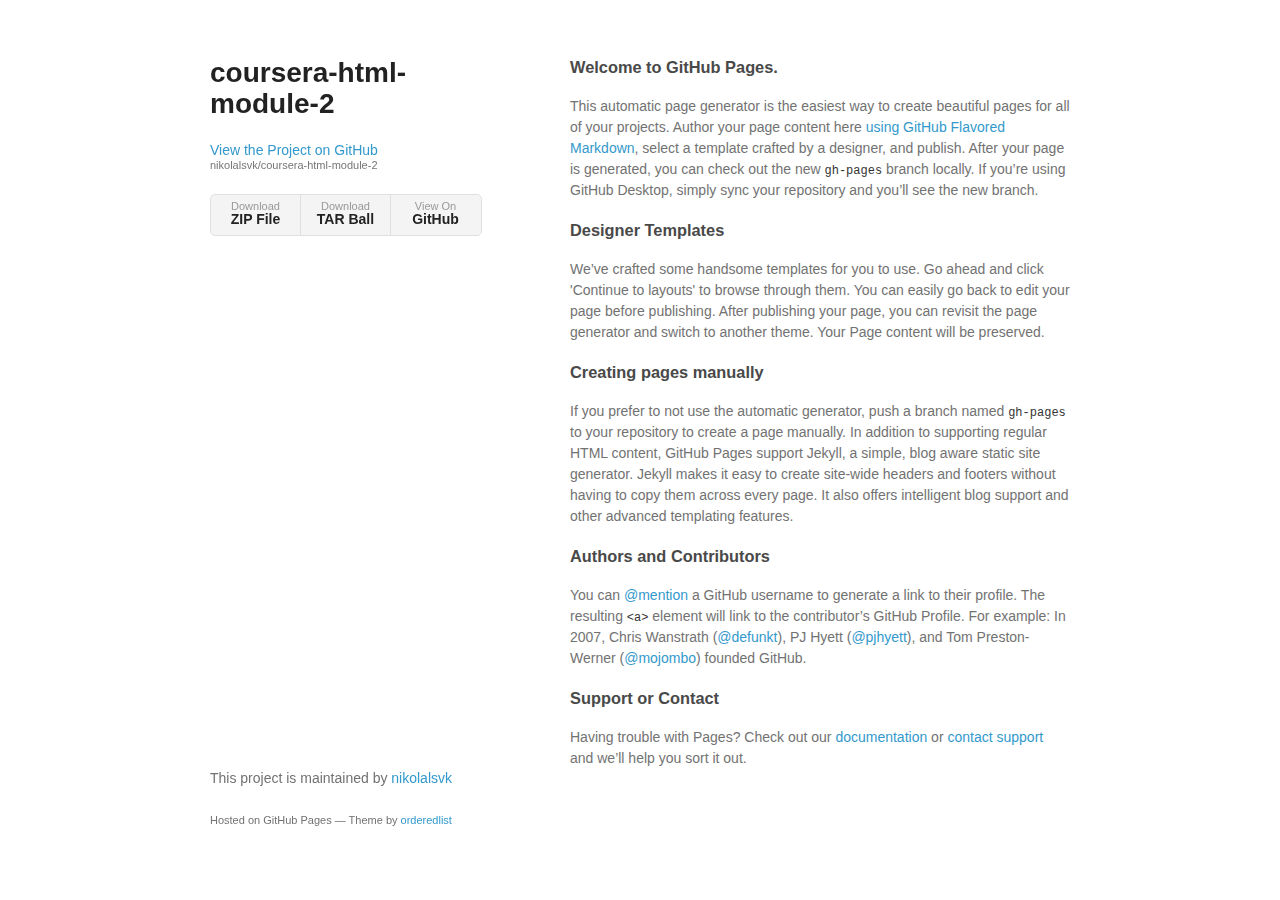
==== index.html @ 7f1c9ef6 "Create gh-pages branch via GitHub" ====
<!doctype html>
<html>
  <head>
    <meta charset="utf-8">
    <meta http-equiv="X-UA-Compatible" content="chrome=1">
    <title>coursera-html-module-2 by nikolalsvk</title>

    <link rel="stylesheet" href="stylesheets/styles.css">
    <link rel="stylesheet" href="stylesheets/github-light.css">
    <meta name="viewport" content="width=device-width">
    <!--[if lt IE 9]>
    <script src="//html5shiv.googlecode.com/svn/trunk/html5.js"></script>
    <![endif]-->
  </head>
  <body>
    <div class="wrapper">
      <header>
        <h1>coursera-html-module-2</h1>
        <p></p>

        <p class="view"><a href="https://github.com/nikolalsvk/coursera-html-module-2">View the Project on GitHub <small>nikolalsvk/coursera-html-module-2</small></a></p>


        <ul>
          <li><a href="https://github.com/nikolalsvk/coursera-html-module-2/zipball/master">Download <strong>ZIP File</strong></a></li>
          <li><a href="https://github.com/nikolalsvk/coursera-html-module-2/tarball/master">Download <strong>TAR Ball</strong></a></li>
          <li><a href="https://github.com/nikolalsvk/coursera-html-module-2">View On <strong>GitHub</strong></a></li>
        </ul>
      </header>
      <section>
        <h3>
<a id="welcome-to-github-pages" class="anchor" href="#welcome-to-github-pages" aria-hidden="true"><span aria-hidden="true" class="octicon octicon-link"></span></a>Welcome to GitHub Pages.</h3>

<p>This automatic page generator is the easiest way to create beautiful pages for all of your projects. Author your page content here <a href="https://guides.github.com/features/mastering-markdown/">using GitHub Flavored Markdown</a>, select a template crafted by a designer, and publish. After your page is generated, you can check out the new <code>gh-pages</code> branch locally. If you’re using GitHub Desktop, simply sync your repository and you’ll see the new branch.</p>

<h3>
<a id="designer-templates" class="anchor" href="#designer-templates" aria-hidden="true"><span aria-hidden="true" class="octicon octicon-link"></span></a>Designer Templates</h3>

<p>We’ve crafted some handsome templates for you to use. Go ahead and click 'Continue to layouts' to browse through them. You can easily go back to edit your page before publishing. After publishing your page, you can revisit the page generator and switch to another theme. Your Page content will be preserved.</p>

<h3>
<a id="creating-pages-manually" class="anchor" href="#creating-pages-manually" aria-hidden="true"><span aria-hidden="true" class="octicon octicon-link"></span></a>Creating pages manually</h3>

<p>If you prefer to not use the automatic generator, push a branch named <code>gh-pages</code> to your repository to create a page manually. In addition to supporting regular HTML content, GitHub Pages support Jekyll, a simple, blog aware static site generator. Jekyll makes it easy to create site-wide headers and footers without having to copy them across every page. It also offers intelligent blog support and other advanced templating features.</p>

<h3>
<a id="authors-and-contributors" class="anchor" href="#authors-and-contributors" aria-hidden="true"><span aria-hidden="true" class="octicon octicon-link"></span></a>Authors and Contributors</h3>

<p>You can <a href="https://help.github.com/articles/basic-writing-and-formatting-syntax/#mentioning-users-and-teams" class="user-mention">@mention</a> a GitHub username to generate a link to their profile. The resulting <code>&lt;a&gt;</code> element will link to the contributor’s GitHub Profile. For example: In 2007, Chris Wanstrath (<a href="https://github.com/defunkt" class="user-mention">@defunkt</a>), PJ Hyett (<a href="https://github.com/pjhyett" class="user-mention">@pjhyett</a>), and Tom Preston-Werner (<a href="https://github.com/mojombo" class="user-mention">@mojombo</a>) founded GitHub.</p>

<h3>
<a id="support-or-contact" class="anchor" href="#support-or-contact" aria-hidden="true"><span aria-hidden="true" class="octicon octicon-link"></span></a>Support or Contact</h3>

<p>Having trouble with Pages? Check out our <a href="https://help.github.com/pages">documentation</a> or <a href="https://github.com/contact">contact support</a> and we’ll help you sort it out.</p>
      </section>
      <footer>
        <p>This project is maintained by <a href="https://github.com/nikolalsvk">nikolalsvk</a></p>
        <p><small>Hosted on GitHub Pages &mdash; Theme by <a href="https://github.com/orderedlist">orderedlist</a></small></p>
      </footer>
    </div>
    <script src="javascripts/scale.fix.js"></script>
    
  </body>
</html>
---- stylesheets/styles.css ----
@font-face {
  font-family: 'Noto Sans';
  font-weight: 400;
  font-style: normal;
  src: url('../fonts/Noto-Sans-regular/Noto-Sans-regular.eot');
  src: url('../fonts/Noto-Sans-regular/Noto-Sans-regular.eot?#iefix') format('embedded-opentype'),
       local('Noto Sans'),
       local('Noto-Sans-regular'),
       url('../fonts/Noto-Sans-regular/Noto-Sans-regular.woff2') format('woff2'),
       url('../fonts/Noto-Sans-regular/Noto-Sans-regular.woff') format('woff'),
       url('../fonts/Noto-Sans-regular/Noto-Sans-regular.ttf') format('truetype'),
       url('../fonts/Noto-Sans-regular/Noto-Sans-regular.svg#NotoSans') format('svg');
}

@font-face {
  font-family: 'Noto Sans';
  font-weight: 700;
  font-style: normal;
  src: url('../fonts/Noto-Sans-700/Noto-Sans-700.eot');
  src: url('../fonts/Noto-Sans-700/Noto-Sans-700.eot?#iefix') format('embedded-opentype'),
       local('Noto Sans Bold'),
       local('Noto-Sans-700'),
       url('../fonts/Noto-Sans-700/Noto-Sans-700.woff2') format('woff2'),
       url('../fonts/Noto-Sans-700/Noto-Sans-700.woff') format('woff'),
       url('../fonts/Noto-Sans-700/Noto-Sans-700.ttf') format('truetype'),
       url('../fonts/Noto-Sans-700/Noto-Sans-700.svg#NotoSans') format('svg');
}

@font-face {
  font-family: 'Noto Sans';
  font-weight: 400;
  font-style: italic;
  src: url('../fonts/Noto-Sans-italic/Noto-Sans-italic.eot');
  src: url('../fonts/Noto-Sans-italic/Noto-Sans-italic.eot?#iefix') format('embedded-opentype'),
       local('Noto Sans Italic'),
       local('Noto-Sans-italic'),
       url('../fonts/Noto-Sans-italic/Noto-Sans-italic.woff2') format('woff2'),
       url('../fonts/Noto-Sans-italic/Noto-Sans-italic.woff') format('woff'),
       url('../fonts/Noto-Sans-italic/Noto-Sans-italic.ttf') format('truetype'),
       url('../fonts/Noto-Sans-italic/Noto-Sans-italic.svg#NotoSans') format('svg');
}

@font-face {
  font-family: 'Noto Sans';
  font-weight: 700;
  font-style: italic;
  src: url('../fonts/Noto-Sans-700italic/Noto-Sans-700italic.eot');
  src: url('../fonts/Noto-Sans-700italic/Noto-Sans-700italic.eot?#iefix') format('embedded-opentype'),
       local('Noto Sans Bold Italic'),
       local('Noto-Sans-700italic'),
       url('../fonts/Noto-Sans-700italic/Noto-Sans-700italic.woff2') format('woff2'),
       url('../fonts/Noto-Sans-700italic/Noto-Sans-700italic.woff') format('woff'),
       url('../fonts/Noto-Sans-700italic/Noto-Sans-700italic.ttf') format('truetype'),
       url('../fonts/Noto-Sans-700italic/Noto-Sans-700italic.svg#NotoSans') format('svg');
}

body {
  background-color: #fff;
  padding:50px;
  font: 14px/1.5 "Noto Sans", "Helvetica Neue", Helvetica, Arial, sans-serif;
  color:#727272;
  font-weight:400;
}

h1, h2, h3, h4, h5, h6 {
  color:#222;
  margin:0 0 20px;
}

p, ul, ol, table, pre, dl {
  margin:0 0 20px;
}

h1, h2, h3 {
  line-height:1.1;
}

h1 {
  font-size:28px;
}

h2 {
  color:#393939;
}

h3, h4, h5, h6 {
  color:#494949;
}

a {
  color:#39c;
  text-decoration:none;
}

a:hover {
  color:#069;
}

a small {
  font-size:11px;
  color:#777;
  margin-top:-0.3em;
  display:block;
}

a:hover small {
  color:#777;
}

.wrapper {
  width:860px;
  margin:0 auto;
}

blockquote {
  border-left:1px solid #e5e5e5;
  margin:0;
  padding:0 0 0 20px;
  font-style:italic;
}

code, pre {
  font-family:Monaco, Bitstream Vera Sans Mono, Lucida Console, Terminal, Consolas, Liberation Mono, DejaVu Sans Mono, Courier New, monospace;
  color:#333;
  font-size:12px;
}

pre {
  padding:8px 15px;
  background: #f8f8f8;
  border-radius:5px;
  border:1px solid #e5e5e5;
  overflow-x: auto;
}

table {
  width:100%;
  border-collapse:collapse;
}

th, td {
  text-align:left;
  padding:5px 10px;
  border-bottom:1px solid #e5e5e5;
}

dt {
  color:#444;
  font-weight:700;
}

th {
  color:#444;
}

img {
  max-width:100%;
}

header {
  width:270px;
  float:left;
  position:fixed;
  -webkit-font-smoothing:subpixel-antialiased;
}

header ul {
  list-style:none;
  height:40px;
  padding:0;
  background: #f4f4f4;
  border-radius:5px;
  border:1px solid #e0e0e0;
  width:270px;
}

header li {
  width:89px;
  float:left;
  border-right:1px solid #e0e0e0;
  height:40px;
}

header li:first-child a {
  border-radius:5px 0 0 5px;
}

header li:last-child a {
  border-radius:0 5px 5px 0;
}

header ul a {
  line-height:1;
  font-size:11px;
  color:#999;
  display:block;
  text-align:center;
  padding-top:6px;
  height:34px;
}

header ul a:hover {
  color:#999;
}

header ul a:active {
  background-color:#f0f0f0;
}

strong {
  color:#222;
  font-weight:700;
}

header ul li + li + li {
  border-right:none;
  width:89px;
}

header ul a strong {
  font-size:14px;
  display:block;
  color:#222;
}

section {
  width:500px;
  float:right;
  padding-bottom:50px;
}

small {
  font-size:11px;
}

hr {
  border:0;
  background:#e5e5e5;
  height:1px;
  margin:0 0 20px;
}

footer {
  width:270px;
  float:left;
  position:fixed;
  bottom:50px;
  -webkit-font-smoothing:subpixel-antialiased;
}

@media print, screen and (max-width: 960px) {

  div.wrapper {
    width:auto;
    margin:0;
  }

  header, section, footer {
    float:none;
    position:static;
    width:auto;
  }

  header {
    padding-right:320px;
  }

  section {
    border:1px solid #e5e5e5;
    border-width:1px 0;
    padding:20px 0;
    margin:0 0 20px;
  }

  header a small {
    display:inline;
  }

  header ul {
    position:absolute;
    right:50px;
    top:52px;
  }
}

@media print, screen and (max-width: 720px) {
  body {
    word-wrap:break-word;
  }

  header {
    padding:0;
  }

  header ul, header p.view {
    position:static;
  }

  pre, code {
    word-wrap:normal;
  }
}

@media print, screen and (max-width: 480px) {
  body {
    padding:15px;
  }

  header ul {
    width:99%;
  }

  header li, header ul li + li + li {
    width:33%;
  }
}

@media print {
  body {
    padding:0.4in;
    font-size:12pt;
    color:#444;
  }
}
---- stylesheets/github-light.css ----
/*
   Copyright 2014 GitHub Inc.

   Licensed under the Apache License, Version 2.0 (the "License");
   you may not use this file except in compliance with the License.
   You may obtain a copy of the License at

       http://www.apache.org/licenses/LICENSE-2.0

   Unless required by applicable law or agreed to in writing, software
   distributed under the License is distributed on an "AS IS" BASIS,
   WITHOUT WARRANTIES OR CONDITIONS OF ANY KIND, either express or implied.
   See the License for the specific language governing permissions and
   limitations under the License.

*/

.pl-c /* comment */ {
  color: #969896;
}

.pl-c1      /* constant, markup.raw, meta.diff.header, meta.module-reference, meta.property-name, support, support.constant, support.variable, variable.other.constant */,
.pl-s .pl-v /* string variable */ {
  color: #0086b3;
}

.pl-e  /* entity */,
.pl-en /* entity.name */ {
  color: #795da3;
}

.pl-s .pl-s1 /* string source */,
.pl-smi      /* storage.modifier.import, storage.modifier.package, storage.type.java, variable.other, variable.parameter.function */ {
  color: #333;
}

.pl-ent /* entity.name.tag */ {
  color: #63a35c;
}

.pl-k /* keyword, storage, storage.type */ {
  color: #a71d5d;
}

.pl-pds              /* punctuation.definition.string, string.regexp.character-class */,
.pl-s                /* string */,
.pl-s .pl-pse .pl-s1 /* string punctuation.section.embedded source */,
.pl-sr               /* string.regexp */,
.pl-sr .pl-cce       /* string.regexp constant.character.escape */,
.pl-sr .pl-sra       /* string.regexp string.regexp.arbitrary-repitition */,
.pl-sr .pl-sre       /* string.regexp source.ruby.embedded */ {
  color: #183691;
}

.pl-v /* variable */ {
  color: #ed6a43;
}

.pl-id /* invalid.deprecated */ {
  color: #b52a1d;
}

.pl-ii /* invalid.illegal */ {
  background-color: #b52a1d;
  color: #f8f8f8;
}

.pl-sr .pl-cce /* string.regexp constant.character.escape */ {
  color: #63a35c;
  font-weight: bold;
}

.pl-ml /* markup.list */ {
  color: #693a17;
}

.pl-mh        /* markup.heading */,
.pl-mh .pl-en /* markup.heading entity.name */,
.pl-ms        /* meta.separator */ {
  color: #1d3e81;
  font-weight: bold;
}

.pl-mq /* markup.quote */ {
  color: #008080;
}

.pl-mi /* markup.italic */ {
  color: #333;
  font-style: italic;
}

.pl-mb /* markup.bold */ {
  color: #333;
  font-weight: bold;
}

.pl-md /* markup.deleted, meta.diff.header.from-file */ {
  background-color: #ffecec;
  color: #bd2c00;
}

.pl-mi1 /* markup.inserted, meta.diff.header.to-file */ {
  background-color: #eaffea;
  color: #55a532;
}

.pl-mdr /* meta.diff.range */ {
  color: #795da3;
  font-weight: bold;
}

.pl-mo /* meta.output */ {
  color: #1d3e81;
}
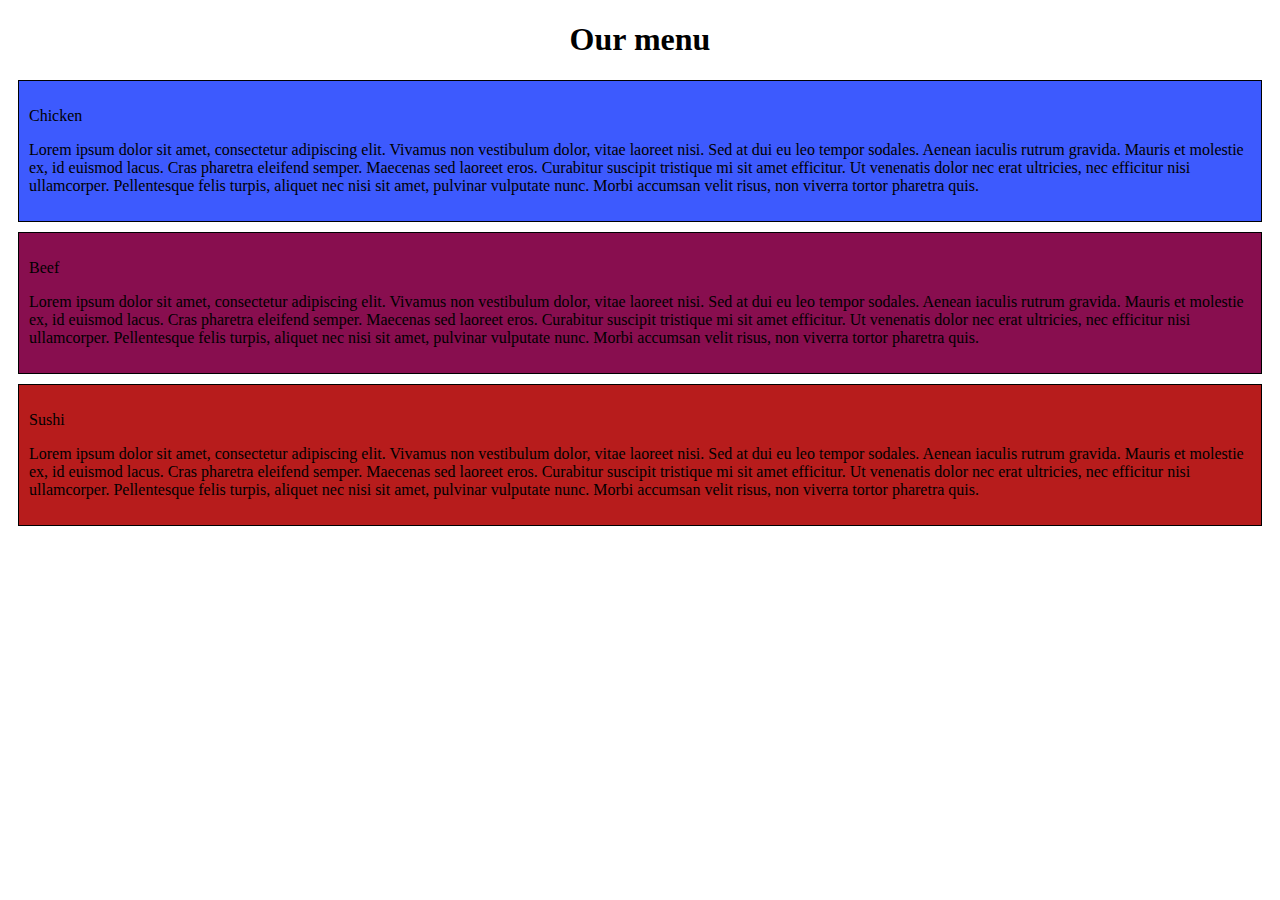
==== commit d8e4ef4f: "Remove extra css files" ====
--- a/index.html
+++ b/index.html
@@ -5,60 +5,51 @@
     <meta http-equiv="X-UA-Compatible" content="chrome=1">
     <title>coursera-html-module-2 by nikolalsvk</title>
 
-    <link rel="stylesheet" href="stylesheets/styles.css">
-    <link rel="stylesheet" href="stylesheets/github-light.css">
+    <link rel="stylesheet" href="stylesheets/index.css">
     <meta name="viewport" content="width=device-width">
     <!--[if lt IE 9]>
     <script src="//html5shiv.googlecode.com/svn/trunk/html5.js"></script>
     <![endif]-->
   </head>
   <body>
-    <div class="wrapper">
-      <header>
-        <h1>coursera-html-module-2</h1>
-        <p></p>
 
-        <p class="view"><a href="https://github.com/nikolalsvk/coursera-html-module-2">View the Project on GitHub <small>nikolalsvk/coursera-html-module-2</small></a></p>
+  <h1 class="heading-centered">Our menu</h1>
 
+  <div id="left-paragraph" class="paragraph">
+    <p class="heading-paragraph">Chicken</p>
+    <p>Lorem ipsum dolor sit amet, consectetur adipiscing elit. Vivamus
+    non vestibulum dolor, vitae laoreet nisi. Sed at dui eu leo tempor
+    sodales. Aenean iaculis rutrum gravida. Mauris et molestie ex, id
+    euismod lacus. Cras pharetra eleifend semper. Maecenas sed laoreet
+    eros. Curabitur suscipit tristique mi sit amet efficitur. Ut venenatis
+    dolor nec erat ultricies, nec efficitur nisi ullamcorper. Pellentesque
+    felis turpis, aliquet nec nisi sit amet, pulvinar vulputate nunc.
+    Morbi accumsan velit risus, non viverra tortor pharetra quis.</p>
+  </div>
 
-        <ul>
-          <li><a href="https://github.com/nikolalsvk/coursera-html-module-2/zipball/master">Download <strong>ZIP File</strong></a></li>
-          <li><a href="https://github.com/nikolalsvk/coursera-html-module-2/tarball/master">Download <strong>TAR Ball</strong></a></li>
-          <li><a href="https://github.com/nikolalsvk/coursera-html-module-2">View On <strong>GitHub</strong></a></li>
-        </ul>
-      </header>
-      <section>
-        <h3>
-<a id="welcome-to-github-pages" class="anchor" href="#welcome-to-github-pages" aria-hidden="true"><span aria-hidden="true" class="octicon octicon-link"></span></a>Welcome to GitHub Pages.</h3>
+  <div id="center-paragraph" class="paragraph">
+    <p class="heading-paragraph">Beef</p>
+    <p>Lorem ipsum dolor sit amet, consectetur adipiscing elit. Vivamus
+    non vestibulum dolor, vitae laoreet nisi. Sed at dui eu leo tempor
+    sodales. Aenean iaculis rutrum gravida. Mauris et molestie ex, id
+    euismod lacus. Cras pharetra eleifend semper. Maecenas sed laoreet
+    eros. Curabitur suscipit tristique mi sit amet efficitur. Ut venenatis
+    dolor nec erat ultricies, nec efficitur nisi ullamcorper. Pellentesque
+    felis turpis, aliquet nec nisi sit amet, pulvinar vulputate nunc.
+    Morbi accumsan velit risus, non viverra tortor pharetra quis.</p>
+  </div>
 
-<p>This automatic page generator is the easiest way to create beautiful pages for all of your projects. Author your page content here <a href="https://guides.github.com/features/mastering-markdown/">using GitHub Flavored Markdown</a>, select a template crafted by a designer, and publish. After your page is generated, you can check out the new <code>gh-pages</code> branch locally. If you’re using GitHub Desktop, simply sync your repository and you’ll see the new branch.</p>
+  <div id="right-paragraph" class="paragraph">
+    <p class="heading-paragraph">Sushi</p>
+    <p>Lorem ipsum dolor sit amet, consectetur adipiscing elit. Vivamus
+    non vestibulum dolor, vitae laoreet nisi. Sed at dui eu leo tempor
+    sodales. Aenean iaculis rutrum gravida. Mauris et molestie ex, id
+    euismod lacus. Cras pharetra eleifend semper. Maecenas sed laoreet
+    eros. Curabitur suscipit tristique mi sit amet efficitur. Ut venenatis
+    dolor nec erat ultricies, nec efficitur nisi ullamcorper. Pellentesque
+    felis turpis, aliquet nec nisi sit amet, pulvinar vulputate nunc.
+    Morbi accumsan velit risus, non viverra tortor pharetra quis.</p>
+  </div>
 
-<h3>
-<a id="designer-templates" class="anchor" href="#designer-templates" aria-hidden="true"><span aria-hidden="true" class="octicon octicon-link"></span></a>Designer Templates</h3>
-
-<p>We’ve crafted some handsome templates for you to use. Go ahead and click 'Continue to layouts' to browse through them. You can easily go back to edit your page before publishing. After publishing your page, you can revisit the page generator and switch to another theme. Your Page content will be preserved.</p>
-
-<h3>
-<a id="creating-pages-manually" class="anchor" href="#creating-pages-manually" aria-hidden="true"><span aria-hidden="true" class="octicon octicon-link"></span></a>Creating pages manually</h3>
-
-<p>If you prefer to not use the automatic generator, push a branch named <code>gh-pages</code> to your repository to create a page manually. In addition to supporting regular HTML content, GitHub Pages support Jekyll, a simple, blog aware static site generator. Jekyll makes it easy to create site-wide headers and footers without having to copy them across every page. It also offers intelligent blog support and other advanced templating features.</p>
-
-<h3>
-<a id="authors-and-contributors" class="anchor" href="#authors-and-contributors" aria-hidden="true"><span aria-hidden="true" class="octicon octicon-link"></span></a>Authors and Contributors</h3>
-
-<p>You can <a href="https://help.github.com/articles/basic-writing-and-formatting-syntax/#mentioning-users-and-teams" class="user-mention">@mention</a> a GitHub username to generate a link to their profile. The resulting <code>&lt;a&gt;</code> element will link to the contributor’s GitHub Profile. For example: In 2007, Chris Wanstrath (<a href="https://github.com/defunkt" class="user-mention">@defunkt</a>), PJ Hyett (<a href="https://github.com/pjhyett" class="user-mention">@pjhyett</a>), and Tom Preston-Werner (<a href="https://github.com/mojombo" class="user-mention">@mojombo</a>) founded GitHub.</p>
-
-<h3>
-<a id="support-or-contact" class="anchor" href="#support-or-contact" aria-hidden="true"><span aria-hidden="true" class="octicon octicon-link"></span></a>Support or Contact</h3>
-
-<p>Having trouble with Pages? Check out our <a href="https://help.github.com/pages">documentation</a> or <a href="https://github.com/contact">contact support</a> and we’ll help you sort it out.</p>
-      </section>
-      <footer>
-        <p>This project is maintained by <a href="https://github.com/nikolalsvk">nikolalsvk</a></p>
-        <p><small>Hosted on GitHub Pages &mdash; Theme by <a href="https://github.com/orderedlist">orderedlist</a></small></p>
-      </footer>
-    </div>
-    <script src="javascripts/scale.fix.js"></script>
-    
   </body>
 </html>
--- a/stylesheets/index.css
+++ b/stylesheets/index.css
@@ -0,0 +1,31 @@
+.heading-centered {
+  text-align: center;
+}
+
+* {
+ box-sizing: border-box;
+}
+
+#right-paragraph {
+  border: 1px solid black;
+  background-color: #B71C1C;
+}
+
+#center-paragraph {
+  border: 1px solid black;
+  background-color: #880E4F;
+}
+
+#left-paragraph {
+  border: 1px solid black;
+  background-color: #3D5AFE;
+}
+
+.paragraph {
+  padding: 10px 10px 10px 10px;
+  margin: 10px;
+}
+
+.heading-paragraph {
+  position: relative;
+}
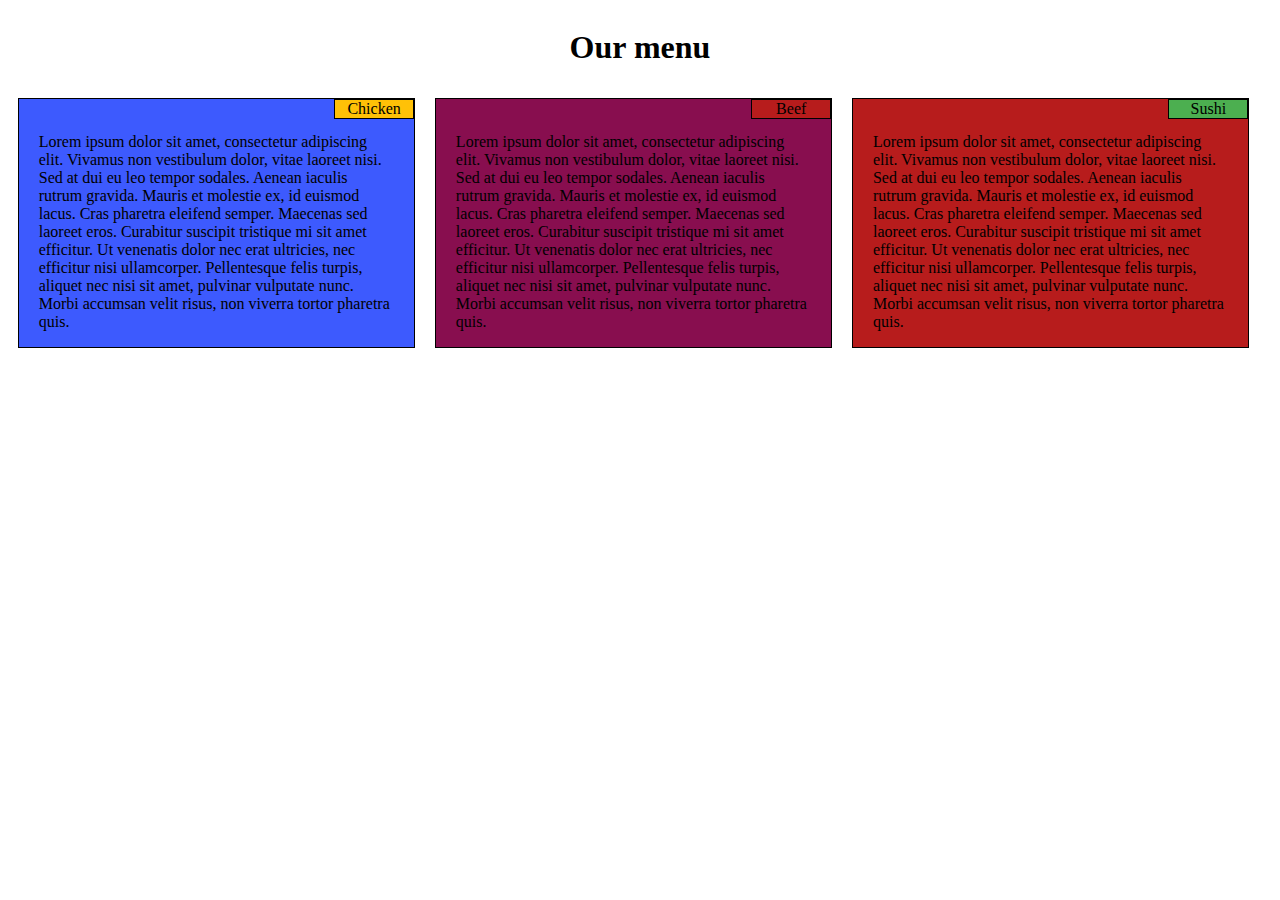
==== commit 22f9dba7: "Add some CSS to align divs" ====
--- a/index.html
+++ b/index.html
@@ -7,48 +7,53 @@
 
     <link rel="stylesheet" href="stylesheets/index.css">
     <meta name="viewport" content="width=device-width">
-    <!--[if lt IE 9]>
-    <script src="//html5shiv.googlecode.com/svn/trunk/html5.js"></script>
-    <![endif]-->
   </head>
   <body>
 
-  <h1 class="heading-centered">Our menu</h1>
+  <h1 class="heading-centered col-lg-12 col-md-12 col-sm-12">Our menu</h1>
 
-  <div id="left-paragraph" class="paragraph">
-    <p class="heading-paragraph">Chicken</p>
-    <p>Lorem ipsum dolor sit amet, consectetur adipiscing elit. Vivamus
-    non vestibulum dolor, vitae laoreet nisi. Sed at dui eu leo tempor
-    sodales. Aenean iaculis rutrum gravida. Mauris et molestie ex, id
-    euismod lacus. Cras pharetra eleifend semper. Maecenas sed laoreet
-    eros. Curabitur suscipit tristique mi sit amet efficitur. Ut venenatis
-    dolor nec erat ultricies, nec efficitur nisi ullamcorper. Pellentesque
-    felis turpis, aliquet nec nisi sit amet, pulvinar vulputate nunc.
-    Morbi accumsan velit risus, non viverra tortor pharetra quis.</p>
-  </div>
+  <div id="content">
+    <div class="paragraph-container col-lg-4 col-md-6 col-sm-12">
+      <div id="left-paragraph" class="paragraph">
+        <p class="heading-paragraph left">Chicken</p></br>
+        <p>Lorem ipsum dolor sit amet, consectetur adipiscing elit. Vivamus
+        non vestibulum dolor, vitae laoreet nisi. Sed at dui eu leo tempor
+        sodales. Aenean iaculis rutrum gravida. Mauris et molestie ex, id
+        euismod lacus. Cras pharetra eleifend semper. Maecenas sed laoreet
+        eros. Curabitur suscipit tristique mi sit amet efficitur. Ut venenatis
+        dolor nec erat ultricies, nec efficitur nisi ullamcorper. Pellentesque
+        felis turpis, aliquet nec nisi sit amet, pulvinar vulputate nunc.
+        Morbi accumsan velit risus, non viverra tortor pharetra quis.</p>
+      </div>
+    </div>
 
-  <div id="center-paragraph" class="paragraph">
-    <p class="heading-paragraph">Beef</p>
-    <p>Lorem ipsum dolor sit amet, consectetur adipiscing elit. Vivamus
-    non vestibulum dolor, vitae laoreet nisi. Sed at dui eu leo tempor
-    sodales. Aenean iaculis rutrum gravida. Mauris et molestie ex, id
-    euismod lacus. Cras pharetra eleifend semper. Maecenas sed laoreet
-    eros. Curabitur suscipit tristique mi sit amet efficitur. Ut venenatis
-    dolor nec erat ultricies, nec efficitur nisi ullamcorper. Pellentesque
-    felis turpis, aliquet nec nisi sit amet, pulvinar vulputate nunc.
-    Morbi accumsan velit risus, non viverra tortor pharetra quis.</p>
-  </div>
+    <div class="paragraph-container col-lg-4 col-md-6 col-sm-12">
+      <div id="center-paragraph" class="paragraph">
+        <p class="heading-paragraph center">Beef</p></br>
+        <p>Lorem ipsum dolor sit amet, consectetur adipiscing elit. Vivamus
+        non vestibulum dolor, vitae laoreet nisi. Sed at dui eu leo tempor
+        sodales. Aenean iaculis rutrum gravida. Mauris et molestie ex, id
+        euismod lacus. Cras pharetra eleifend semper. Maecenas sed laoreet
+        eros. Curabitur suscipit tristique mi sit amet efficitur. Ut venenatis
+        dolor nec erat ultricies, nec efficitur nisi ullamcorper. Pellentesque
+        felis turpis, aliquet nec nisi sit amet, pulvinar vulputate nunc.
+        Morbi accumsan velit risus, non viverra tortor pharetra quis.</p>
+      </div>
+    </div>
 
-  <div id="right-paragraph" class="paragraph">
-    <p class="heading-paragraph">Sushi</p>
-    <p>Lorem ipsum dolor sit amet, consectetur adipiscing elit. Vivamus
-    non vestibulum dolor, vitae laoreet nisi. Sed at dui eu leo tempor
-    sodales. Aenean iaculis rutrum gravida. Mauris et molestie ex, id
-    euismod lacus. Cras pharetra eleifend semper. Maecenas sed laoreet
-    eros. Curabitur suscipit tristique mi sit amet efficitur. Ut venenatis
-    dolor nec erat ultricies, nec efficitur nisi ullamcorper. Pellentesque
-    felis turpis, aliquet nec nisi sit amet, pulvinar vulputate nunc.
-    Morbi accumsan velit risus, non viverra tortor pharetra quis.</p>
+    <div class="paragraph-container col-lg-4 col-md-12 col-sm-12">
+      <div id="right-paragraph" class="paragraph">
+        <p class="heading-paragraph right">Sushi</p></br>
+        <p>Lorem ipsum dolor sit amet, consectetur adipiscing elit. Vivamus
+        non vestibulum dolor, vitae laoreet nisi. Sed at dui eu leo tempor
+        sodales. Aenean iaculis rutrum gravida. Mauris et molestie ex, id
+        euismod lacus. Cras pharetra eleifend semper. Maecenas sed laoreet
+        eros. Curabitur suscipit tristique mi sit amet efficitur. Ut venenatis
+        dolor nec erat ultricies, nec efficitur nisi ullamcorper. Pellentesque
+        felis turpis, aliquet nec nisi sit amet, pulvinar vulputate nunc.
+        Morbi accumsan velit risus, non viverra tortor pharetra quis.</p>
+      </div>
+    </div>
   </div>
 
   </body>
--- a/stylesheets/index.css
+++ b/stylesheets/index.css
@@ -7,25 +7,184 @@
 }
 
 #right-paragraph {
-  border: 1px solid black;
   background-color: #B71C1C;
 }
 
 #center-paragraph {
-  border: 1px solid black;
   background-color: #880E4F;
 }
 
 #left-paragraph {
-  border: 1px solid black;
   background-color: #3D5AFE;
 }
 
+#content {
+ width: 100%;
+}
+
 .paragraph {
-  padding: 10px 10px 10px 10px;
+  position: relative;
+  border: 1px solid black;
   margin: 10px;
 }
 
 .heading-paragraph {
-  position: relative;
+  border: 1px solid black;
+  margin: 0px;
+  width: 80px;
+  height: 20px;
+  text-align: center;
 }
+
+.heading-paragraph.left {
+  background-color: #FFC107;
+}
+
+.heading-paragraph.center {
+  background-color: #B71C1C;
+}
+
+.heading-paragraph.right {
+  background-color: #4CAF50;
+}
+
+.paragraph .heading-paragraph {
+  position: absolute;
+  top: 0px;
+  right: 0px;
+}
+
+p {
+  width: 90%;
+  margin-left: auto;
+  margin-right: auto;
+}
+
+/********** Large devices only **********/
+@media (min-width: 992px) {
+  .col-lg-1, .col-lg-2, .col-lg-3, .col-lg-4, .col-lg-5, .col-lg-6, .col-lg-7, .col-lg-8, .col-lg-9, .col-lg-10, .col-lg-11, .col-lg-12 {
+    float: left;
+  }
+  .col-lg-1 {
+    width: 8.33%;
+  }
+  .col-lg-2 {
+    width: 16.66%;
+  }
+  .col-lg-3 {
+    width: 25%;
+  }
+  .col-lg-4 {
+    width: 33%;
+  }
+  .col-lg-5 {
+    width: 41.66%;
+  }
+  .col-lg-6 {
+    width: 50%;
+  }
+  .col-lg-7 {
+    width: 58.33%;
+  }
+  .col-lg-8 {
+    width: 66.66%;
+  }
+  .col-lg-9 {
+    width: 74.99%;
+  }
+  .col-lg-10 {
+    width: 83.33%;
+  }
+  .col-lg-11 {
+    width: 91.66%;
+  }
+  .col-lg-12 {
+    width: 100%;
+  }
+}
+
+/********** Medium devices only **********/
+@media (min-width: 768px) and (max-width: 991px) {
+  .col-md-1, .col-md-2, .col-md-3, .col-md-4, .col-md-5, .col-md-6, .col-md-7, .col-md-8, .col-md-9, .col-md-10, .col-md-11, .col-md-12 {
+    float: left;
+  }
+  .col-md-1 {
+    width: 8.33%;
+  }
+  .col-md-2 {
+    width: 16.66%;
+  }
+  .col-md-3 {
+    width: 25%;
+  }
+  .col-md-4 {
+    width: 33%;
+  }
+  .col-md-5 {
+    width: 41.66%;
+  }
+  .col-md-6 {
+    width: 50%;
+  }
+  .col-md-7 {
+    width: 58.33%;
+  }
+  .col-md-8 {
+    width: 66.66%;
+  }
+  .col-md-9 {
+    width: 74.99%;
+  }
+  .col-md-10 {
+    width: 83.33%;
+  }
+  .col-md-11 {
+    width: 91.66%;
+  }
+  .col-md-12 {
+    width: 100%;
+  }
+}
+
+/********** Small devices only **********/
+@media (max-width: 767px) {
+  .col-sm-1, .col-sm-2, .col-sm-3, .col-sm-4, .col-sm-5, .col-sm-6, .col-sm-7, .col-sm-8, .col-sm-9, .col-sm-10, .col-sm-11, .col-sm-12 {
+    float: left;
+  }
+  .col-sm-1 {
+    width: 8.33%;
+  }
+  .col-sm-2 {
+    width: 16.66%;
+  }
+  .col-sm-3 {
+    width: 25%;
+  }
+  .col-sm-4 {
+    width: 33%;
+  }
+  .col-sm-5 {
+    width: 41.66%;
+  }
+  .col-sm-6 {
+    width: 50%;
+  }
+  .col-sm-7 {
+    width: 58.33%;
+  }
+  .col-sm-8 {
+    width: 66.66%;
+  }
+  .col-sm-9 {
+    width: 74.99%;
+  }
+  .col-sm-10 {
+    width: 83.33%;
+  }
+  .col-sm-11 {
+    width: 91.66%;
+  }
+  .col-sm-12 {
+    width: 100%;
+  }
+}
